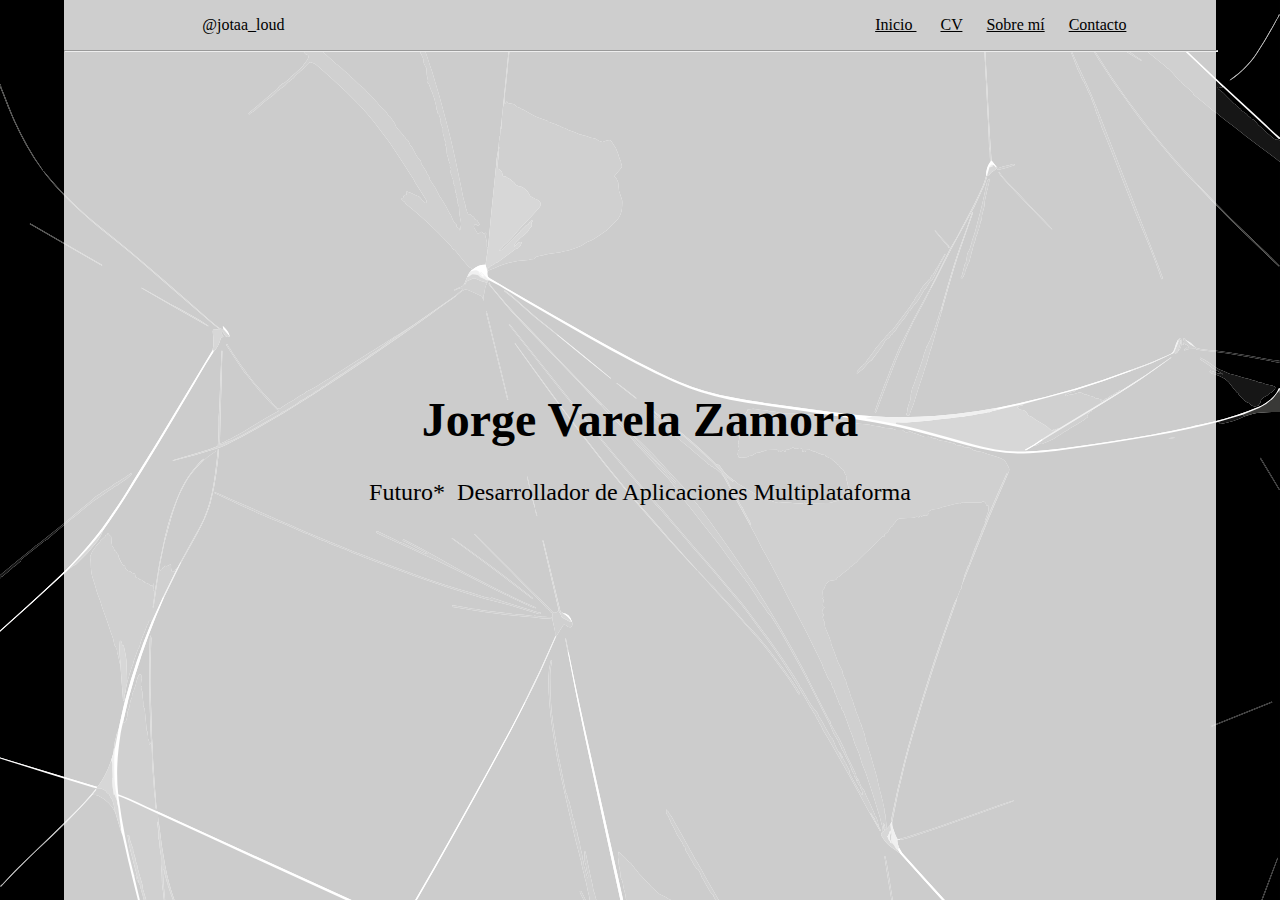
==== index.html @ 96d2601d "Actualizar index.html" ====
<!DOCTYPE html>

<html lang="es" xml:lang="es">

 <head>
  <link rel="stylesheet" type="text/css" href="jovazago.dev.css">
  <meta name="viewport" content="width=device-width, initial-scale=1">
  <title>jotaa_loud</title>

 </head>

 <body style="background-image: url('images/fondo_web_svg.svg'); background-repeat: repeat-y; background-size: cover;">
  <center>
  <div class="fondo_web">

    <div class="fondo_nm">
     <p class="nickname">@jotaa_loud</p>
     <p class="menu">
      <a href="#principal"> Inicio </a>&nbsp;&nbsp;&nbsp;&nbsp;&nbsp;
      <a href="subpages/cv.html" >CV<a> &nbsp;&nbsp;&nbsp;&nbsp;
      <a href="#about" >Sobre m&iacute;</a> &nbsp;&nbsp;&nbsp;&nbsp;
      <a href="#contacto"> Contacto </a>
      <hr>
    </p>
  </div>


    <div class="principal" id="principal">
     <h1>Jorge Varela Zamora</h1>
     <p class="subt">Futuro* &nbsp;Desarrollador de Aplicaciones Multiplataforma</p>
   </div>

     

   
    
   

      <p class="about" id="about">
         Estoy estudiando Desarrollo de Aplicaciones Multiplataforma (D.A.M), en el que me enseñan lenguajes como HTML, CSS, Python, Java, SQL...<br>
         Adem&aacute;s, trabajo los fines de semana como conductor de Uber.<br><br>

        Tengo conocimiento del nivel de B1 de Ingl&eacute;s, demostrable, y Bachillerato.<br><br>

        Todo lo que ves aqu&iacute; lo hago por mi cuenta, y la asignatura de "web" son s&oacute;lo 3hs/semana... <br>
       <a href="webs/web1/grid5.html">Web1 con Grid</a>
        ¿Te imaginas lo que hago en 8hs/semana con Python?<br>
       



      </p>





     <div class="form" id="contacto">
      <p class="subt">¡Contacta conmigo!</p>
     <form action="mailto=jorgevarelazamora@gmail.com" enctype="text/plain">
      <input type="text" name="empresa"  class="input" placeholder="Tu empresa"><br><br>
      <input type="text" name="correo electronico" class="input" placeholder="Correo electrónico"><br><br>
      <input type="text" name="telefono" class="input" placeholder="Teléfono"><br><br>
      <textarea name="razon" rows="5" cols="24" class="input"></textarea><br><br>
      <input type="submit" value="Enviar">
      <input type="reset" value="borrar">
     </form>

    </div>




<footer>
  <a href="https://www.linkedin.com/in/jorge-varela-zamora-75998b201"><img src="images/linkedin.svg" class="links"></a>
  <a href="https://github.com/jotaaloud"><img src="images/github.svg" class="links"></a>
  <a href="https://instagram.com/jotaa_loud?utm_source=qr"><img src="images/instagram.svg" class="links"></a>
</footer>







</div>

</center>
</body>

</html>
---- jovazago.dev.css ----
html{

    scroll-behavior: smooth;
}

h1{

    font-size: 300%;

}



.subt{


    font-size: 150%;

}

hr{
    position: absolute;
    width: 100%;
    background-color: black;
    top: 84%;


}

.fondo_web{
    position: absolute;
    right: 5%;
    left: 5%;
    top: 0%;
    bottom: 0%;
    background-color: rgba(255, 255, 255, 0.8);
    overflow: auto;
    overflow-y: visible;
    overflow-x: hidden;


}

.nickname{

    text-align: start;
    position: absolute;
    left:12%;
    font-size: 100%;

    


}



.menu{
    right: 12%;
    text-align: center;
    position: fixed;
    font-size: 100%;
}

.fondo_nm{
  width: 90%;
  height: 50px;
  background-color:rgb(206, 206, 206);
  position: fixed;
  top: 0;
  left: 5%;
  z-index: 1;

}


.principal{
    position: relative;
    top: 40%;
    scroll-margin-top: 900px;
   


}





.form{

    position: relative;
    left: 0%;
    top: 180%;


}

.about{

    position: relative;
    top: 100%;
    text-align: left;
    text-overflow: initial;
    font-size: 120%;
    left: 0%;
    right: 0%;
    width: 90%;
    scroll-margin-top: 250px;
    scroll-behavior: smooth;
    max-height: 100%;
}

footer{

    position: relative;
    top: 190%;
    width: 100%;
 


}

input{


    font-size: 100%;
  

}


.links{

    width: 5%;


}

.bajo_tabla{
    position: relative;
    font-size: 20px;
    color: white;
    width: 80%;
    max-width: 600px;
    text-align: start;
    

}

.nombre_cv{

    font-size: 30px;
}

table{

    max-width: 600px;
}

a{
    color: black;
}

a:hover {
    color: black;
}
  
a:active {
    color: black;
}





@media screen and (max-width: 1000px) {   /*Estas reglas son solo para movil*/
    #about {
        font-size: 6vw;
    }

    h1 {
        font-size: 10vw;
        
    }

    .subt {
        font-size: 4vw;
    }


    .nickname , .menu{

        font-size: 3.2vw;
    }

    .fondo_nm{

        width: 100%;
        height: 10vw;
        background-color:rgb(206, 206, 206);
        position: fixed;
        top: 0;
        left: 0%;
        z-index: 1;

    }


    hr{
        position: absolute;
        width: 100%;
        background-color: black;
        top: 7vw;
    }

    .links{

        width: 18%;

    }

    .input{

        width: 80%;
    }
    
    .fondo_web{
        position: absolute;
        right: 0%;
        left: 0%;
        top: 0%;
        bottom: 0%;
        background-color: rgba(255, 255, 255, 0.8);
        overflow: auto;
        overflow-y: visible;
        overflow-x: hidden;
    }

  

}
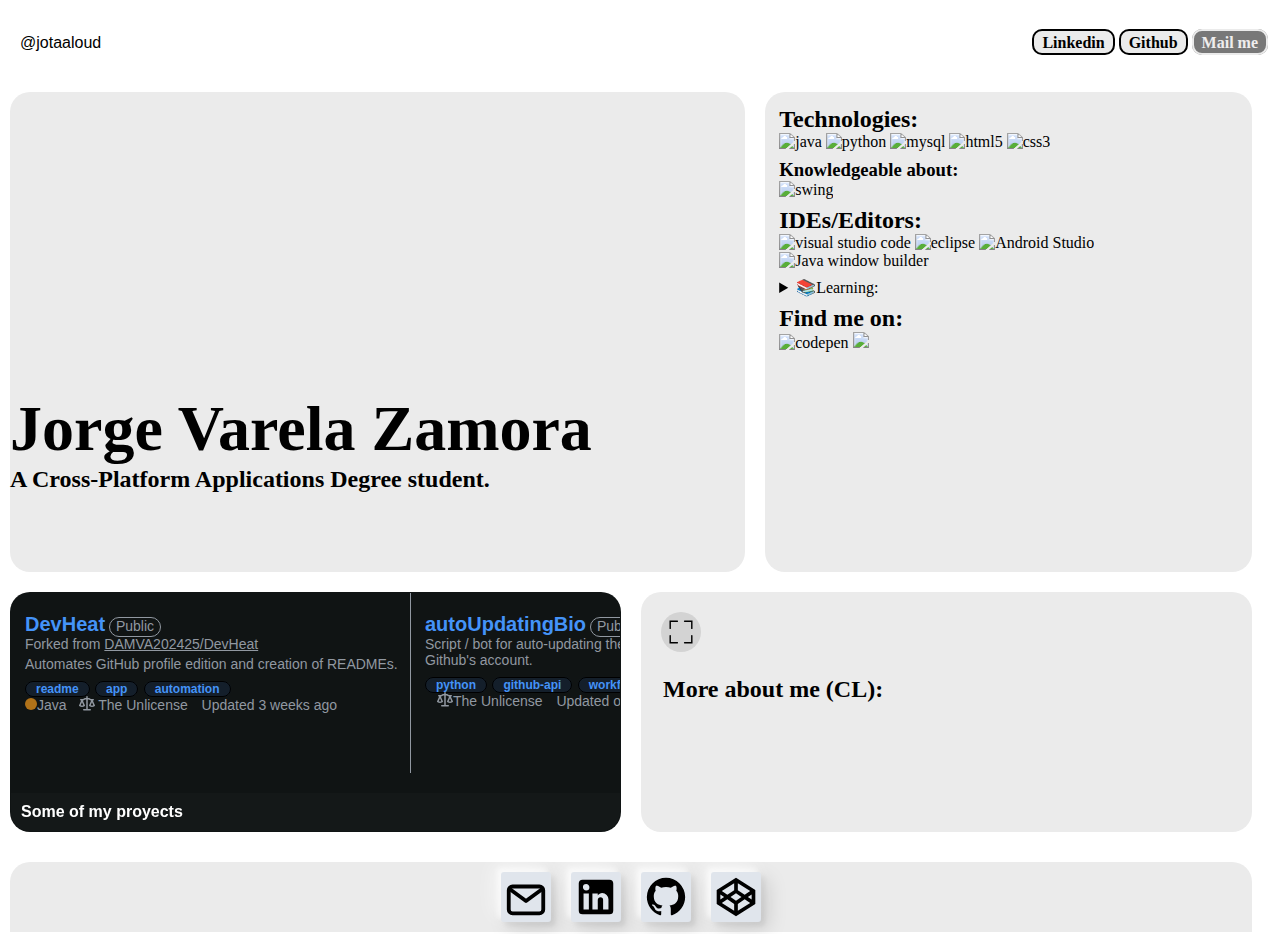
==== commit 8715337c: "Changed the whole web." ====
--- a/index.html
+++ b/index.html
@@ -1,91 +1,162 @@
-<!DOCTYPE html>
+<html lang="en">
+    <head>
+        <meta charset="UTF-8">
+        <meta name="viewport" content="width=device-width, initial-scale=1.0">
+        <title>Jorge Varela Zamora</title>
+        <link rel="stylesheet" type="text/css" href="styles.css" >
+        <link rel="icon" href="Assets/logoFavicon.png" type="image/x-icon">
+    </head>
+    <body id="body">
 
-<html lang="es" xml:lang="es">
+        <header>@jotaaloud</header>
 
- <head>
-  <link rel="stylesheet" type="text/css" href="jovazago.dev.css">
-  <meta name="viewport" content="width=device-width, initial-scale=1">
-  <title>jotaa_loud</title>
+            <div class="container">
 
- </head>
+                <div id="rojo" class="box"> <!--"I've named these after color names to make editing more intuitive-->
+                    <h1>Jorge Varela Zamora</h1>
+                    <h2>A Cross-Platform Applications Degree student.</h2>
+                </div>
 
- <body style="background-image: url('images/fondo_web_svg.svg'); background-repeat: repeat-y; background-size: cover;">
-  <center>
-  <div class="fondo_web">
-
-    <div class="fondo_nm">
-     <p class="nickname">@jotaa_loud</p>
-     <p class="menu">
-      <a href="#principal"> Inicio </a>&nbsp;&nbsp;&nbsp;&nbsp;&nbsp;
-      <a href="subpages/cv.html" >CV<a> &nbsp;&nbsp;&nbsp;&nbsp;
-      <a href="#about" >Sobre m&iacute;</a> &nbsp;&nbsp;&nbsp;&nbsp;
-      <a href="#contacto"> Contacto </a>
-      <hr>
-    </p>
-  </div>
+                <div id="verde" class="box">
+                    <section>
+                        <h2>Technologies:</h2>
+                            <img src="https://img.shields.io/badge/java-%23ED8B00.svg?style=for-the-badge&logo=openjdk&logoColor=white" alt="java"/>
+                            <img src="https://img.shields.io/badge/python-3670A0?style=for-the-badge&logo=python&logoColor=ffdd54" alt="python"/>
+                            <img src="https://img.shields.io/badge/mysql-%2300f.svg?style=for-the-badge&logo=mysql&logoColor=white" alt="mysql"/>
+                            <img src="https://img.shields.io/badge/html5-%23E34F26.svg?style=for-the-badge&logo=html5&logoColor=white" alt="html5"/>
+                            <img src="https://img.shields.io/badge/css3-%231572B6.svg?style=for-the-badge&logo=css3&logoColor=white" alt="css3"/>
+                    </section>
+                    <section>
+                        <h3>Knowledgeable about:</h3>
+                        <img src="https://img.shields.io/badge/Swing-%23ED8B00.svg?style=flat&logo=openjdk&logoColor=white" alt="swing"/>
+                    </section>
+                    <section>
+                        <h2>IDEs/Editors:</h2>
+                        <img src="https://img.shields.io/badge/Visual%20Studio%20Code-0078d7.svg?style=for-the-badge&logo=visual-studio-code&logoColor=white" alt="visual studio code"/>
+                        <img src="https://img.shields.io/badge/Eclipse-FE7A16.svg?style=for-the-badge&logo=Eclipse&logoColor=white" alt="eclipse"/>
+                        <img src="https://img.shields.io/badge/android%20studio-1a82de?style=for-the-badge&logo=android%20studio&logoColor=white" alt="Android Studio"/>
+                        <img src="https://img.shields.io/badge/Java%20WindowBuilder-%23FFFFFF?style=flat&logo=Java&labelColor=%232C2255&color=%232C2255" alt="Java window builder"/>
+                    </section>
+                    <section>
+                        <details closed>
+                        <summary>📚Learning:</summary>
+        
+                            <img src="https://img.shields.io/badge/VB-Visual_Basic-325a99?style=for-the-badge&logoColor=white&labelColor=1c3969" alt="Visual Basic"/>
+                            <img src="https://img.shields.io/badge/.NET-5C2D91?style=for-the-badge&logo=.net&logoColor=white" alt=".Net"/>
+                            <img src="https://img.shields.io/badge/Visual%20Studio-5C2D91.svg?style=for-the-badge&logo=visual-studio&logoColor=white" alt="Visual Studio"/>
+                            <img src="https://img.shields.io/badge/Odoo-000000?style=for-the-badge&labelColor=797979&color=ba60b8" alt="Odoo"/>
+                            <img src="https://img.shields.io/badge/Ubuntu-E95420?style=for-the-badge&logo=ubuntu&logoColor=white" alt="Ubuntu"/>
+        
+                        </details>
+                    </section>
+                    <section>
+                        <h2>Find me on:</h2>
+                        <img src="https://img.shields.io/badge/Codepen-@jotaaloud-000000?style=for-the-badge&logo=codepen&logoColor=white&labelColor=000000" alt="codepen" />
+                        <img src="https://img.shields.io/badge/GMAIL-jorgevarelazamora%40gmail.com-%23FFFFFF?style=for-the-badge&logo=Gmail&logoColor=%23FFFFFF&labelColor=%23EA4335&color=%23EA4335&link=mailto%3Ajorgevarelazamorad%40gmail.com" />
+                    </section>
+                </div>
 
 
-    <div class="principal" id="principal">
-     <h1>Jorge Varela Zamora</h1>
-     <p class="subt">Futuro* &nbsp;Desarrollador de Aplicaciones Multiplataforma</p>
-   </div>
+                <div id="amarillo" class="box">
 
-     
+                    <div class="scroll-container">
 
-   
-    
-   
+                        <div class="scroll-item">
+                            <p><a class="repTitle" href="https://github.com/jotaaloud/DevHeat">DevHeat</a> <span class="repVisib">Public</span></p>
+                            <p class="repFork">Forked from <a class="forkedLink">DAMVA202425/DevHeat</a></p>
+                            <p class="repDesc">Automates GitHub profile edition and creation of READMEs.</p>
+                            <p class="repTags"><a>readme</a> <a>app</a> <a>automation</a></p>
+                            <p><span class="java">Java</span><img class="liscence" src="Assets/octicon_law.svg"/> The Unlicense <span class="updateDate">Updated 3 weeks ago</span></p>
+                        </div>
 
-      <p class="about" id="about">
-         Estoy estudiando Desarrollo de Aplicaciones Multiplataforma (D.A.M), en el que me enseñan lenguajes como HTML, CSS, Python, Java, SQL...<br>
-         Adem&aacute;s, trabajo los fines de semana como conductor de Uber.<br><br>
+                        <div class="scroll-item">
+                            <p><a class="repTitle" href="https://github.com/jotaaloud/autoUpdatingBio">autoUpdatingBio</a> <span class="repVisib">Public</span></p>
+                            <p class="repDesc">Script / bot for auto-updating the biography of your Github's account.</p>
+                            <p class="repTags"><a>python</a> <a>github-api</a> <a>workflow</a> <a>yml</a></p>
+                            <p><img class="liscence" src="Assets/octicon_law.svg"/>The Unlicense <span class="updateDate">Updated on Aug 17, 2024</span></p>
+                        </div>
 
-        Tengo conocimiento del nivel de B1 de Ingl&eacute;s, demostrable, y Bachillerato.<br><br>
+                        <div class="scroll-item">
+                            <p><a class="repTitle" href="https://github.com/jotaaloud/overlappingJFrameComponents">overlappingJFrameComponents</a> <span class="repVisib">Public</span></p>
+                            <p class="repDesc">How to overlapp a JFrame component over Graphics ( Java ).</p>
+                            <p class="repTags"><a>java</a> <a>components</a> <a>color</a> <a>tutorial</a></p>
+                            <p class="repLast"><span class="java">Java</span> <img class="liscence" src="Assets/octicon_law.svg"/>The Unlicense <span class="updateDate">Updated on Nov 28, 2024</span></p>
+                        </div>
 
-        Todo lo que ves aqu&iacute; lo hago por mi cuenta, y la asignatura de "web" son s&oacute;lo 3hs/semana... <br>
-       <a href="webs/web1/grid5.html">Web1 con Grid</a>
-        ¿Te imaginas lo que hago en 8hs/semana con Python?<br>
-       
+                        <div class="scroll-item">
+                            <p><a class="repTitle">Desarrollo_aplicaciones_multiplataforma </a> <span class="repVisib">Private</span></p>
+                            <p class="repDesc">Apuntes del Grado Superior de Desarrollo de Aplicaciones Multiplataforma (DAM)</p>
+                            <p><span class="java">Java</span> <span class="updateDate">Updated just now.</span></p>
+                        </div>
+            
+                    </div>
+                    <p class="amarillo-footer">Some of my proyects</p>
+
+        
+                </div>
+
+                <div id="naranja" class="box">
+
+                    <button id="fullScreenButton">
+                        <svg width="100%" height="100%" viewBox="0 0 200 200" fill="none" stroke="black" >
+                            <polyline points="10,70 10,10 70,10" id="arIzq"/>
+                            <polyline points="10,130 10,190 70,190" id="abIzq"/>
+                            <polyline points="130,10 190,10 190,70" id="arDer"/>
+                            <polyline points="130,190 190,190 190,130" id="abDer"/>
+                        </svg>
+                    </button>
+
+                    <h2>More about me (<div id="CL"> <span id="CLcover">C</span><span id="CLleter">L</span></div>):</h2>
+        
+                    <section id="CL_content">
+                        <p>This is the main reason you should NOT upload a project on Friday evening:
+                        Some colours are not matching, transitions might not transition...</p>
+                        <p>Nonetheless, I hope you enjoy my Portfolio!</p>
+                        <p>I am a Cross-Platform Development degree (DAM) student. I have a verifiable B1 level of English and the High School Diploma.</p>
+                        <p>Who was I, before all of this?</p>
+                        <p>I have always loved to drive, so I worked for Seur, Uber and Amazon, and I enjoyed every moment on the road and with the clients.</p>
+                        <p>Then, I got some free time, and came to the conclusion that  I wanted to do something more with my life: archieve more. I wanted to specialize in something and love and study what I do every day. So, I started programming!</p>
+                        <p>I enjoy playing sports, leading an almost entirely active lifestyle, and I try to have a smile on my face every day.</p>
+                        <p>Do you want to know something else about me? Visit my <a href="//www.linkedin.com/in/jorge-varela-zamora-75998b201">Linkedin</a>!</p>
+                    </section>
+            
+                </div>
+
+            </div>
 
 
+            <nav id="menu">
+                <ul>        
+                    <li id="menuLin"><a href="//www.linkedin.com/in/jorge-varela-zamora-75998b201">Linkedin</a></li>     
+                    <li id="menuGit"><a href="https://github.com/jotaaloud">Github</a></li>
+                    <li id="mailLink"><a href="mailto:jorgevarelazamora@gmail.com">Mail me</a></li>
+                </ul>
+            </nav>
 
-      </p>
+            <svg id="menu_icon" xmlns="http://www.w3.org/2000/svg" viewBox="0 0 100 100">  <!--SVG MENU-->
+                <line class="line" id="line1" x1="20" y1="30" x2="80" y2="30" stroke-width="8" stroke-linecap="round"/>
+                <line class="line" id="line2" x1="20" y1="50" x2="80" y2="50" stroke-width="8" stroke-linecap="round"/>
+                <line class="line" id="line3" x1="20" y1="70" x2="80" y2="70" stroke-width="8" stroke-linecap="round"/>
+            </svg>
 
+            <footer>
+                <a href="mailto:jorgevarelazamora@gmail.com">
+                    <img src="Assets/mail-svgrepo-com.svg" alt="Mail logo" id="mailImg"></div>
+                </a>
 
+                <a href="//www.linkedin.com/in/jorge-varela-zamora-75998b201">
+                    <img src="Assets/linkedin.svg" alt="Linkedin logo" />
+                </a>
+                <a href="https://github.com/jotaaloud">
+                    <img src="Assets/github.svg" alt="Github logo">
+                </a>
 
+                <a href="https://codepen.io/jotaaloud">
+                    <img src="Assets/codepen.svg" alt="Codepen logo">
+                </a>
 
+            </footer>
 
-     <div class="form" id="contacto">
-      <p class="subt">¡Contacta conmigo!</p>
-     <form action="mailto=jorgevarelazamora@gmail.com" enctype="text/plain">
-      <input type="text" name="empresa"  class="input" placeholder="Tu empresa"><br><br>
-      <input type="text" name="correo electronico" class="input" placeholder="Correo electrónico"><br><br>
-      <input type="text" name="telefono" class="input" placeholder="Teléfono"><br><br>
-      <textarea name="razon" rows="5" cols="24" class="input"></textarea><br><br>
-      <input type="submit" value="Enviar">
-      <input type="reset" value="borrar">
-     </form>
-
-    </div>
-
-
-
-
-<footer>
-  <a href="https://www.linkedin.com/in/jorge-varela-zamora-75998b201"><img src="images/linkedin.svg" class="links"></a>
-  <a href="https://github.com/jotaaloud"><img src="images/github.svg" class="links"></a>
-  <a href="https://instagram.com/jotaa_loud?utm_source=qr"><img src="images/instagram.svg" class="links"></a>
-</footer>
-
-
-
-
-
-
-
-</div>
-
-</center>
-</body>
-
-</html>
+            <script src="script.js"></script>
+    </body>
+</html>--- a/styles.css
+++ b/styles.css
@@ -0,0 +1,733 @@
+/* CSS RESET June 2024 ,@MiduDev*/
+* { margin: 0; padding: 0; }
+*, *::before, *::after { box-sizing: border-box; }
+body { min-height: 100dvh; }
+input, button, textarea, select { font: inherit; }
+p { text-wrap: pretty; }
+p{font-family: Helvetica;}
+h1, h2, h3, h4, h5, h6 { text-wrap: balance; }
+img, video, svg { height: auto; max-width: 100%; }
+
+@media (prefers-reduced-motion: reduce) {
+    *, *::before, *::after {
+        animation-duration: 0.01ms ! important;
+        animation-iteration-count: 1 ! important;
+        transition-duration: 0.01ms important;
+        scroll-behavior: auto ! important;
+        transition: none;
+    }
+}
+
+.container {
+  display: flex;
+  flex-direction: column;
+  gap: 20px;
+  margin-left: 10px;
+  margin-right: 28px;
+  margin-bottom: 30px;
+}
+
+.box {
+  width: 100%;
+  background-repeat: no-repeat;
+}
+
+@media (min-width: 600px) {
+
+  header{
+    margin-top: 34px;
+  }
+
+  .container {
+    flex-direction: row;
+    flex-wrap: wrap;
+  }
+
+  .box {
+    width: calc(50% - 10px);
+  }
+
+  #verde{
+
+    height: 480px;
+    margin-top: 40px;
+    width: calc(40% - 10px);
+    overflow-y: scroll;
+  }
+
+  #naranja{
+
+  }
+
+  #amarillo{
+
+  }
+
+  #rojo{
+
+    width: calc(60% - 10px);
+  }
+
+  .container #naranja{
+    top: 0px;
+  }
+
+  #rojo h1{
+    font-size: 5vw;
+  }
+
+  #menu_icon{
+    display: none;
+  }
+  #menu{
+    display: block;
+    right: 0;
+    position: static;
+    width: fit-content;
+    height: fit-content;
+    transition: heigth, 0s;
+    margin-top: 34px;
+    margin-right: 12px;
+    background-color: none;
+  }
+
+  #menu  a{
+    text-decoration: none;
+    color: inherit;
+  }
+
+  li{
+    display: inline;
+    background-color: rgb(235, 235, 235);
+    border-color: rgb(120, 120, 120);
+    border: 2px solid;
+    padding-inline: 8px;
+    padding-top: 3px;
+    padding-bottom: 2px;
+    border-radius: 10px;
+  }
+
+  li:hover{
+    filter:invert();
+  }
+
+  ul{
+    margin-left: 0;
+    margin-top: 0;
+    font-weight: 700;
+  }
+
+  #menu ul li:last-child{
+    border: 2px solid rgb(235, 235, 235);
+    background-color: rgb(120, 120, 120);
+    color: rgb(239, 237, 237);
+    font-weight: 900;
+  }
+
+  #naranja{
+    position: relative;
+    top: 100px;
+  }
+
+  footer{
+    border-radius: 20px 20px 0 0;
+    margin-left: 10px;
+    margin-right: 28px;
+  }
+
+
+
+
+}
+
+@media(max-width:600px){
+
+  header{
+    margin-top: 34px;
+  }
+
+  #menu_icon{
+    display: block;
+  }
+
+  #menu{
+    display: none;
+    width: 100vw;
+    height: 100vh;
+    right: 0vw;
+    transition: heigth, 0.3s;
+    background-color: rgb(235, 235, 235);
+  }
+
+  ul{
+    margin-left: 45vw;
+    margin-top: 40px;
+  }
+
+  #menu ul li:first-child{
+    margin-top: 120px;
+  }
+
+  #rojo h1{
+    font-size: 10vw;
+  }
+
+  li{   /*Neumorphism CSS from: https://codepen.io/yuhomyan/pen/abdRKrM*/
+    height: 50px;
+    max-width: 180px;
+    min-width: 180px;
+    padding: 2px;
+    margin-block: 10px;
+    margin-left: -70px;
+    border-radius: 3px;
+    background: #e0e5ec;
+    display: flex;
+    align-items: center;
+    justify-content: center;
+    -webkit-tap-highlight-color: rgba(0,0,0,0);
+    -webkit-tap-highlight-color: transparent;
+    box-shadow:
+     -7px -7px 20px 0px #fff9,
+     -4px -4px 5px 0px #fff9,
+     7px 7px 20px 0px #0002,
+     4px 4px 5px 0px #0001,
+     inset 0px 0px 0px 0px #fff9,
+     inset 0px 0px 0px 0px #0001,
+     inset 0px 0px 0px 0px #fff9,        inset 0px 0px 0px 0px #0001;
+   transition:box-shadow 0.6s cubic-bezier(.79,.21,.06,.81);
+    font-size: 16px;
+    color: rgba(42, 52, 84, 1);
+    text-decoration: none;
+  }
+  li:active{
+    box-shadow:  4px 4px 6px 0 rgba(255,255,255,.5),
+                -4px -4px 6px 0 rgba(116, 125, 136, .2), 
+      inset -4px -4px 6px 0 rgba(255,255,255,.5),
+      inset 4px 4px 6px 0 rgba(116, 125, 136, .3);
+  }
+
+  li a{
+    color: black;
+  }
+
+
+
+  #menuLin::before {
+    content: '';
+    background-image: url(Assets/linkedin.svg);
+    background-size: contain;
+    width: 16px;
+    height: 16px;
+    position: relative;
+    top: 4px;
+    display: inline-block;
+    margin-right: 8px;
+}
+
+#menuGit::before {
+    content: '';
+    background-image: url(Assets/github.svg);
+    background-size: contain;
+    width: 16px;
+    height: 16px;
+    position: relative;
+    top: 1px;
+    display: inline-block;
+    margin-right: 8px;
+}
+
+#mailLink::before {
+    content: '';
+    background-image: url(Assets/mail-svgrepo-com.svg);
+    background-size: contain;
+    width: 16px;
+    height: 16px;
+    position: relative;
+    top: 1px;
+    display: inline-block;
+    margin-right: 8px;
+}
+
+#mailLink:hover::before {
+  background-image: url(Assets/mail-open-svgrepo-com.svg);
+}
+
+#naranja{
+  position: relative;
+  top: 100px;
+}
+
+footer{
+  border-radius: 20px 20px 0 0;
+  margin-left: 10px;
+  margin-right: 28px;
+}
+
+}
+
+@media(max-width:400px){
+
+  header{
+    margin-top: 34px;
+    margin-bottom: -6px ;
+  }
+
+  .container {
+    margin-left: 10px;
+    margin-right: 10px;
+    margin-bottom: 30px;
+  }
+
+  #rojo h1{
+    margin-inline: 10px;
+  }
+
+  #rojo h2{
+    font-size: 120%;
+    text-wrap: auto;
+    margin-inline: 10px;
+  }
+
+  #naranja{
+    position: relative;
+    top: 0px;
+  }
+
+  footer{
+    border-radius: 0px 0px 0 0;
+    margin-left: 0px;
+    margin-right: 0px;
+  }
+
+  #naranja{
+    overflow-y: scroll;
+    height: fit-content;
+  }
+
+  #CL_content p, #CL_content a{
+    font-size: 80%;
+  }
+
+}
+
+
+#rojo h1{
+  white-space: nowrap;
+  font-family: "Crimson Text", serif;
+}
+
+#verde section{
+  margin-bottom: 8px;
+}
+
+#fullScreenButton:hover{
+  cursor:pointer;
+}
+
+header{
+  margin-left:20px;
+  font-family:Arial, Helvetica, sans-serif;
+}
+
+
+button{
+  border: none;
+  border-radius: 50%;
+  margin: 20px;
+  padding:8px;
+  width: 40px;
+  height: 40px;
+  background-color: rgba(0, 0, 0, 0.1);
+}
+
+button:hover{
+  background-color: rgba(0, 0, 0, 0.2);
+}
+
+polyline{
+  fill:none;
+  stroke:black;
+  stroke-linecap: round;
+  stroke-width: 12;
+}
+
+body{
+    width: 100vw;
+    height: 100vh;
+    overflow-x: hidden;
+}
+
+line{
+    transition:all 0.3s;
+    stroke: rgba(74,51,49,0.8);
+}
+
+#menu_icon{
+    position: absolute;
+    top: 20px;
+    right: 30px;
+    z-index: 999;
+    width: 40px;
+    height: 40px;
+    transition: all 1s;
+}
+
+#menu_icon:hover{
+  background-color: rgba(0, 0, 0, 0.1);
+}
+
+#menu ul{
+  list-style-type: none;
+}
+
+
+#fullScreenButton{
+    width: 40px;
+    height: 40px;
+}
+
+#menuButton{
+  z-index: 999;
+}
+
+#menu{
+    position: absolute;
+    top: 0px;
+    z-index: 998;
+}
+
+.box{
+  border-radius: 20px;
+  border: 0px solid black;
+  background-color: rgb(235, 235, 235);
+}
+
+
+#rojo {
+  padding-top: 300px;
+  margin-top: 40px;
+  height: 480px;
+  background-size: cover;
+  background-position: center;
+  position: relative;
+}
+
+#verde{
+  min-height: 260px;
+  padding: 14px;
+  overflow-y: auto;
+}
+
+#amarillo{
+  position: relative;
+  border: 1px solid rgba(255, 255, 0, 0);
+  background-color: #101414;
+  height: 240px;
+  overflow-y: hidden;
+  overflow-x: scroll;
+  scroll-snap-type: x mandatory;
+}
+
+#naranja{
+    height: 240px;
+    border-radius: 20px;
+    position: relative;
+    transition: height 0.3s ease-in-out, width 0.3s ease-in-out;
+    overflow: hidden;
+}
+
+#naranja p{
+  font-weight: normal;
+}
+
+
+#CL_content{
+  opacity: 0;
+  color: black;
+  animation:none;
+  position:relative;
+  top:40px;
+}
+
+#naranja h2 {
+  margin-left: 22px;
+  margin-top: 4px;
+  margin-bottom: 8px;
+}
+
+
+#CL_content p{
+  margin-bottom: 14px;
+  margin-left: 22px;
+  margin-right: 22px;
+  color: rgb(14, 14, 14);
+}
+
+#CL_content p a{
+  color: rgb(255, 255, 255);
+  padding-bottom: 2px;
+  padding-inline: 8px;
+  border-radius: 8px;
+  background-color: #0e76a8;
+  font-weight: 900;
+}
+
+#CL_content p a:hover{
+  color: rgb(0, 0, 0);
+  border: 1px solid black;
+}
+
+.footer2{
+  color: red;
+}
+
+
+.footer{
+    position: relative;
+    top: 110%;
+    width: 100%;
+    height: 100%;
+    background-color: rgba(0, 0, 0, 0.799);
+    padding-top: 28%;
+    padding-inline: 5%;
+    transition:all 0.3s ease-in-out;
+    /*-webkit-backdrop-filter: blur(5px);
+    backdrop-filter: blur(5px);*/
+}
+
+#mailImg {
+  content: url('Assets/mail-svgrepo-com.svg');
+}
+
+#mailImg:hover {
+  content: url('Assets/mail-open-svgrepo-com.svg');
+}
+
+.card:hover .footer {
+  top: 0%;
+}
+
+p{
+    color: white;
+    font-weight: 900;
+}
+
+
+footer{
+  background-color: rgb(235, 235, 235);/*background-color: rgb(235, 235, 235);*/
+  width: auto;
+  position: relative;
+  bottom: 0px;
+  display: flex;
+  justify-content: center;
+  align-items: center;
+}
+
+
+footer img{   /*Neumorphism CSS from: https://codepen.io/yuhomyan/pen/abdRKrM*/
+  height: 50px;
+  margin: 10px;
+  padding: 2px;
+  border-radius: 3px;
+  background: #e0e5ec;
+  display: flex;
+  flex-direction: column;
+  justify-content: center;
+  align-items: center;
+  -webkit-tap-highlight-color: rgba(0,0,0,0);
+  -webkit-tap-highlight-color: transparent;
+  box-shadow:
+   -7px -7px 20px 0px #fff9,
+   -4px -4px 5px 0px #fff9,
+   7px 7px 20px 0px #0002,
+   4px 4px 5px 0px #0001,
+   inset 0px 0px 0px 0px #fff9,
+   inset 0px 0px 0px 0px #0001,
+   inset 0px 0px 0px 0px #fff9,        inset 0px 0px 0px 0px #0001;
+ transition:box-shadow 0.6s cubic-bezier(.79,.21,.06,.81);
+  font-size: 16px;
+  color: rgba(42, 52, 84, 1);
+  text-decoration: none;
+}
+footer img:active{
+  box-shadow:  4px 4px 6px 0 rgba(255,255,255,.5),
+              -4px -4px 6px 0 rgba(116, 125, 136, .2), 
+    inset -4px -4px 6px 0 rgba(255,255,255,.5),
+    inset 4px 4px 6px 0 rgba(116, 125, 136, .3);
+}
+
+@keyframes muestraParrafo{
+  
+  from{
+    opacity: 0;
+    transform:translateY(0px);
+  }
+  
+  to{
+   opacity: 1;
+   transform:translateY(-30px);
+  }
+  
+}
+
+@keyframes ocultaParrafo{
+  
+  from{
+    opacity: 1;
+    transform: translateY(-30px);
+  }
+  
+  to{
+   opacity: 0;
+    transform: translateY(0px);
+  }
+  
+}
+
+#amarillo .forkedLink{
+  text-decoration: underline;
+}
+
+#amarillo .updateDate{
+  margin-left: 10px;
+}
+
+#amarillo a{
+  text-decoration: none;
+}
+
+#amarillo a:hover{
+  text-decoration: underline;
+}
+
+#amarillo > p {
+  position: sticky;
+  bottom: 0;
+  left: 0;
+  width: 100%;
+  padding: 10px;
+  margin: 0;
+  color: #ffffff;
+  z-index: 1;
+  background-color: rgba(255, 255, 255, 0.02);
+}
+
+
+.scroll-container {
+  display: flex;
+  width: 100%;
+  height: 100%;
+}
+
+.scroll-item {
+  flex: 0 0 auto;
+  width: 400px;
+  height: 180px;
+  display: block;
+  justify-content: none;
+  align-items: none;
+  font-size: 24px;
+  scroll-snap-align: start;
+  border-right: 1px solid #9198a1;
+  padding-left: 14px;
+  padding-top: 20px;
+}
+
+
+.scroll-item p{
+  margin-left: 0;
+  text-align: start;
+  font-size: 14px;
+  font-weight: 400;
+  color: #9198a1;
+  font-family: -apple-system,BlinkMacSystemFont,"Segoe UI","Noto Sans",Helvetica,Arial,sans-serif,"Apple Color Emoji","Segoe UI Emoji";
+}
+
+
+.repVisib{
+  border: 1px solid #9198A1;
+  color: #9198A1;
+  border-radius: 20px;
+  padding-inline: 6px;
+  padding-bottom: 2px;
+}
+
+.repFork{
+  font-size: 12px;
+  margin: 0px 0px 4px;
+}
+
+.repFork a{
+  text-decoration: underline;
+}
+
+.repTags a{
+  border: 1px solid black;
+  border-radius: 12px;
+  color: #4493f8;
+  background-color: #388bfd1a;
+  margin: 4px 1.5px 4px 0px;
+  padding: 0px 10px;
+  font-size: 12px;
+  font-weight: 600;
+}
+
+.repTitle{
+  color: #4493f8;
+  font-size: 20px;
+  font-weight: 700;
+}
+
+.repDesc{
+  font-size: 14px;
+  margin: 0px 0px 8px;
+}
+
+.repLast{
+  font-size: 12px;
+  margin: 8px 0px 0px;
+}
+
+.java::before{
+  content: "";
+  height: 12px;
+  width: 12px;
+  background-color: rgb(176, 114, 25);
+  border-radius: 50%;
+  display: inline-block;
+}
+
+.liscence{
+  width: 24px;
+  height: 24px;
+  margin-bottom: -10px;
+  margin-left: 12px;
+  margin-right: -8px;
+}
+
+#menuButton{
+  background-color: rgba(255, 0, 0, 0);
+}
+
+#CL {
+  display: inline-block;
+  position: relative;
+}
+
+
+#CLcover::after,
+#CLleter::after {
+  content: '';
+  opacity: 0;
+  transition: opacity 0.7s ease;
+}
+
+#CL:hover #CLcover::after {
+  content: 'over ';
+  opacity: 1;
+}
+
+#CL:hover #CLleter::after {
+  content: 'etter';
+  opacity: 1;
+}